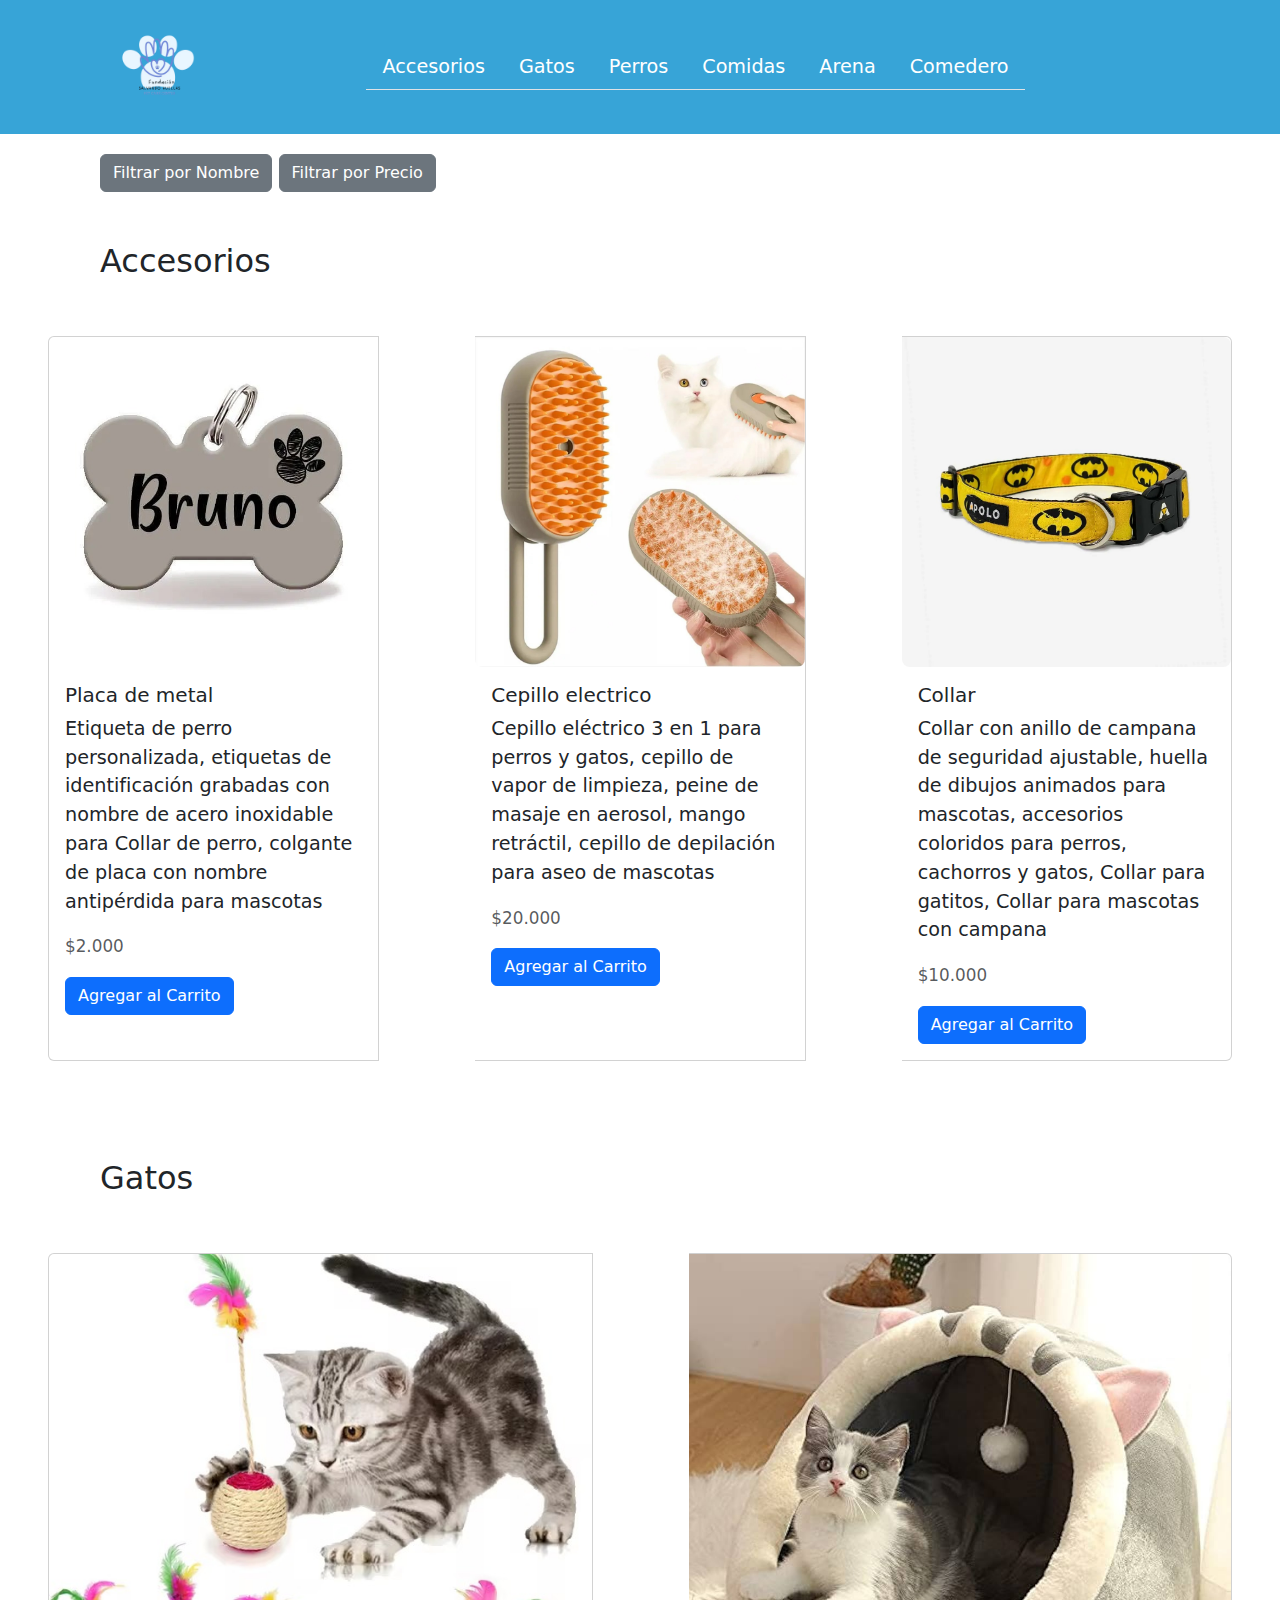
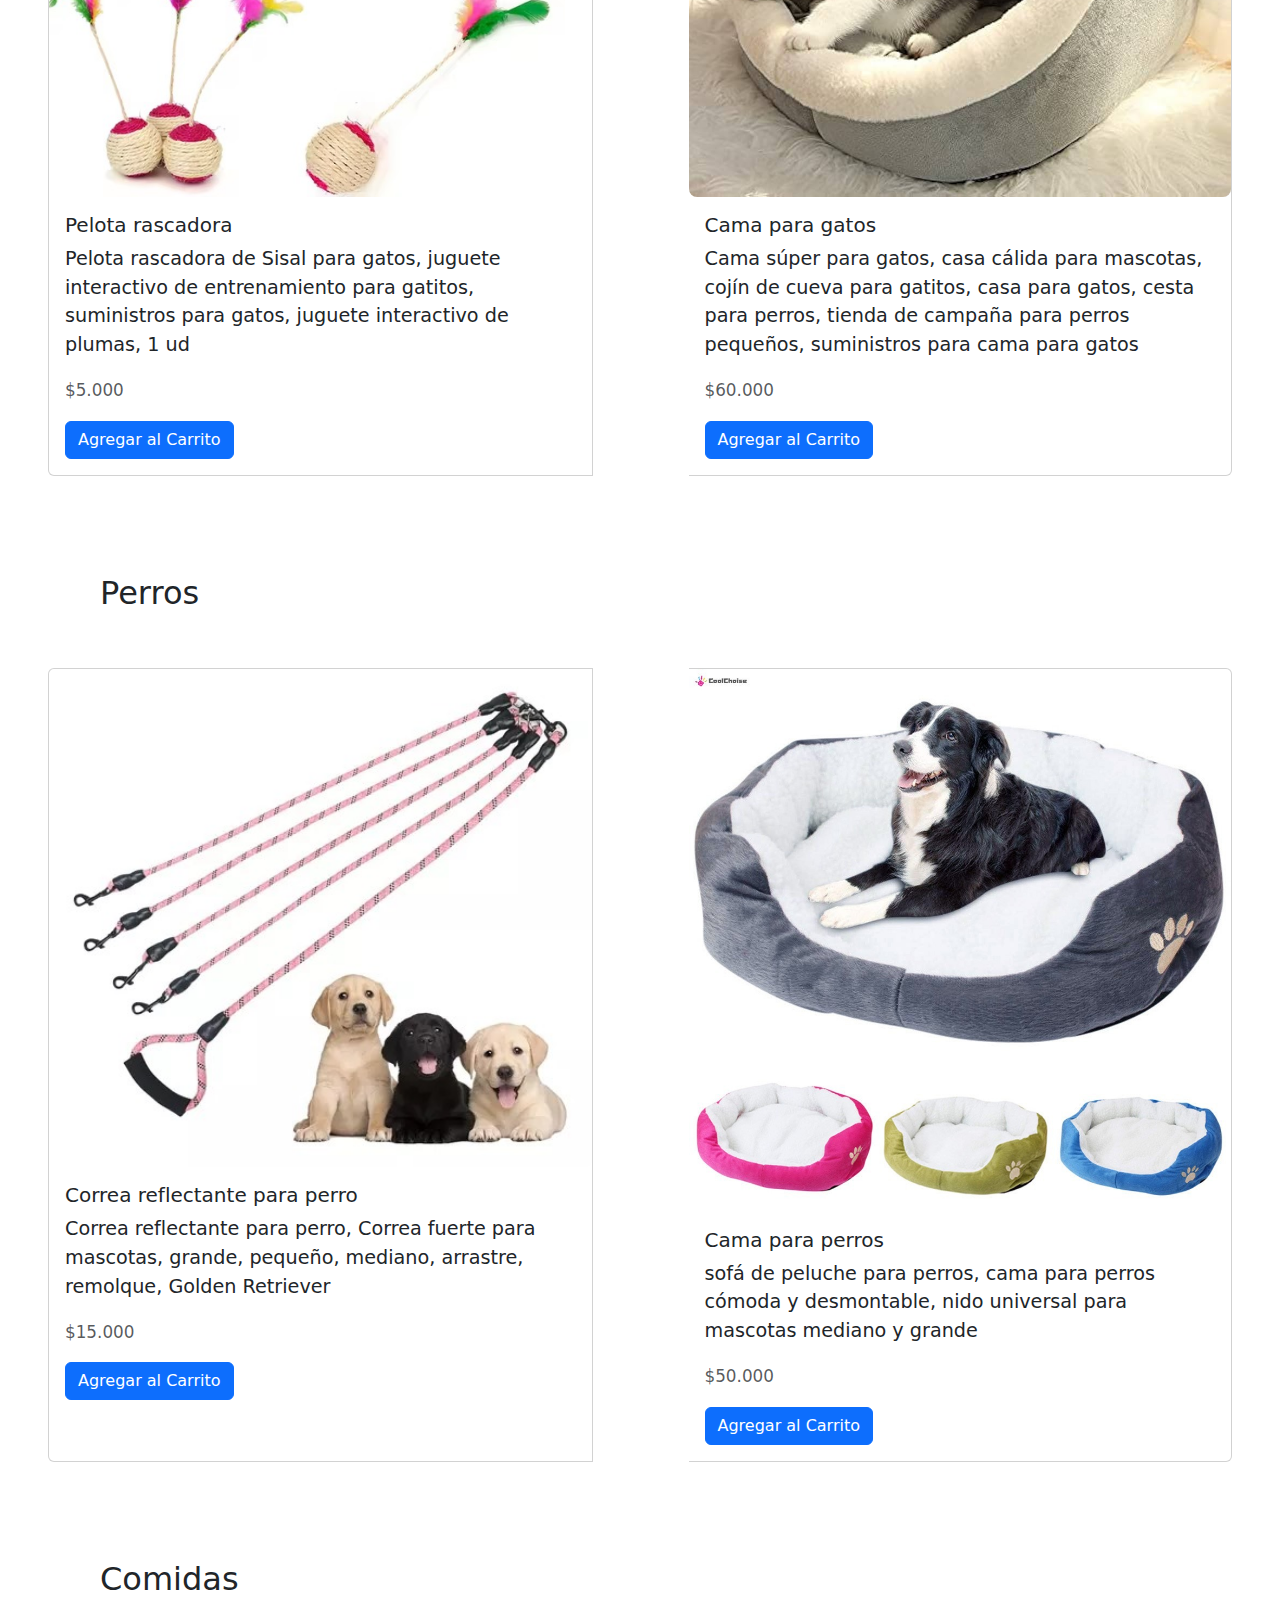
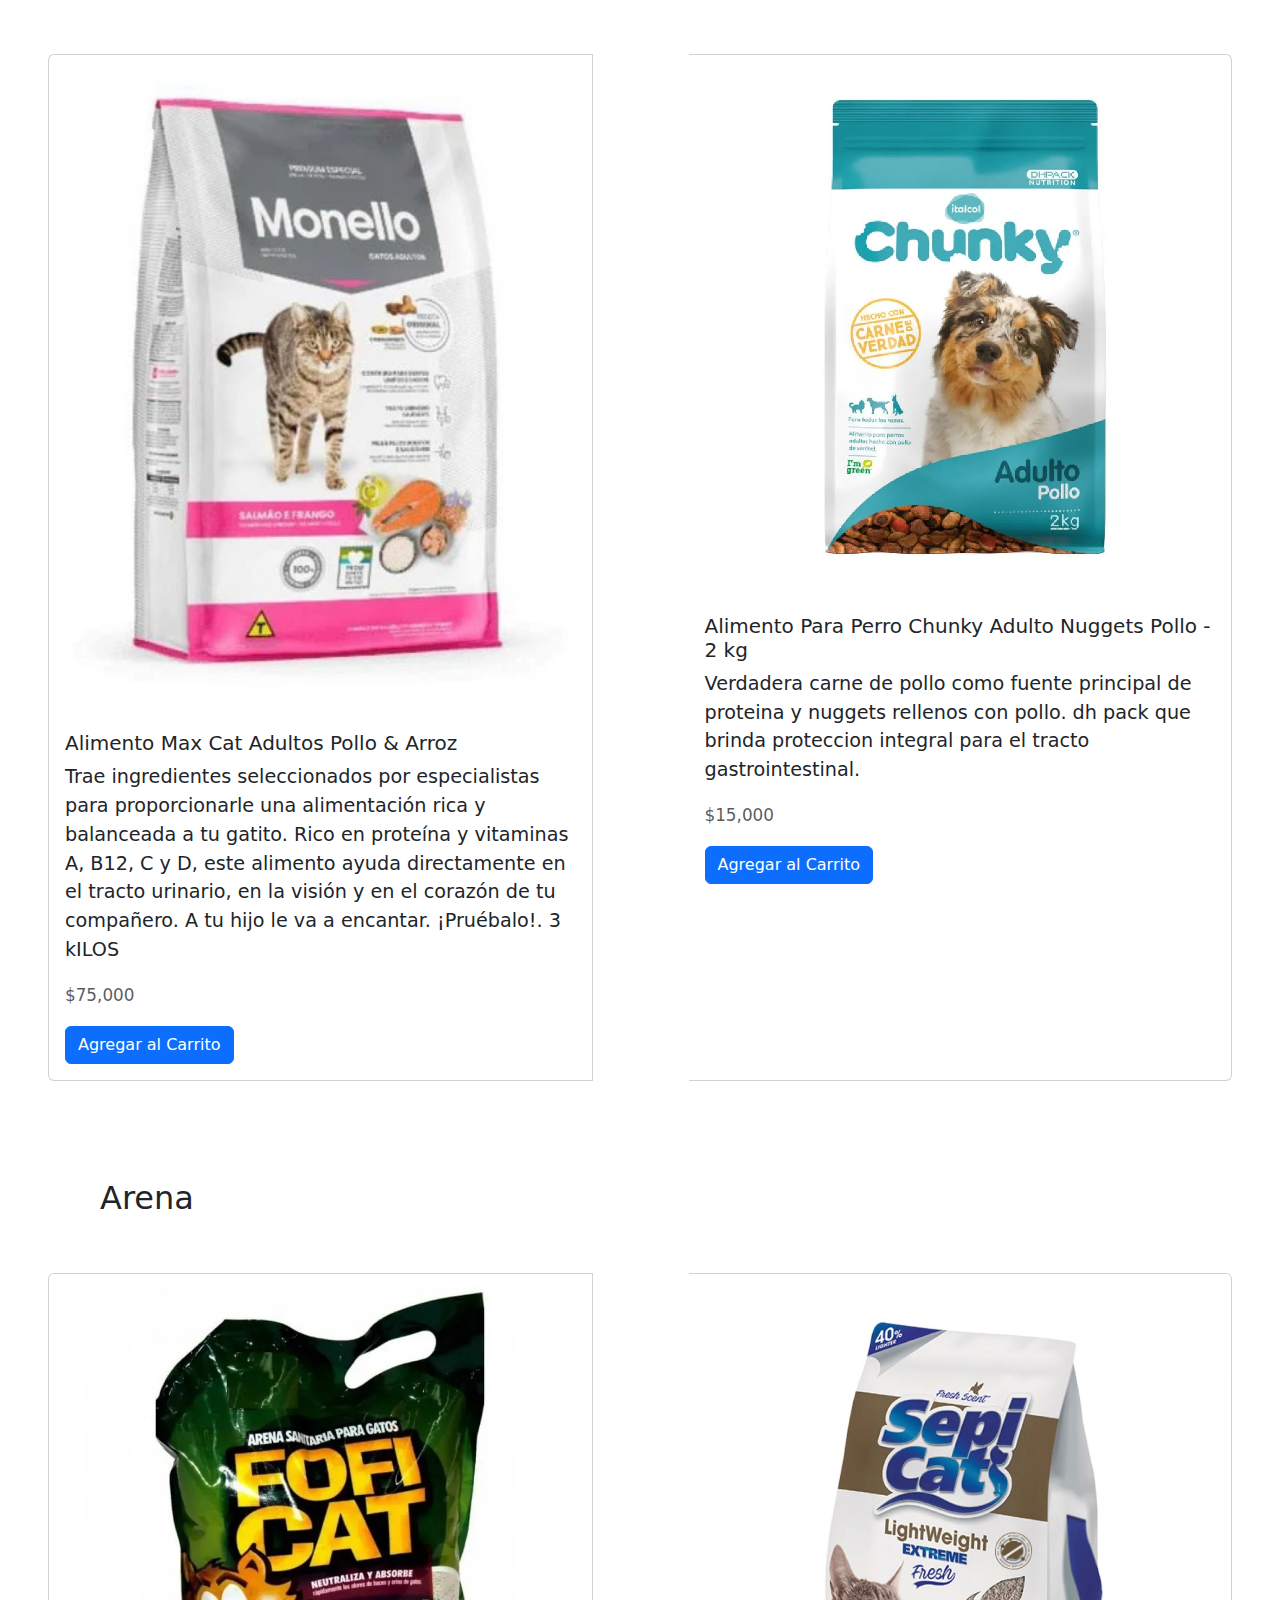
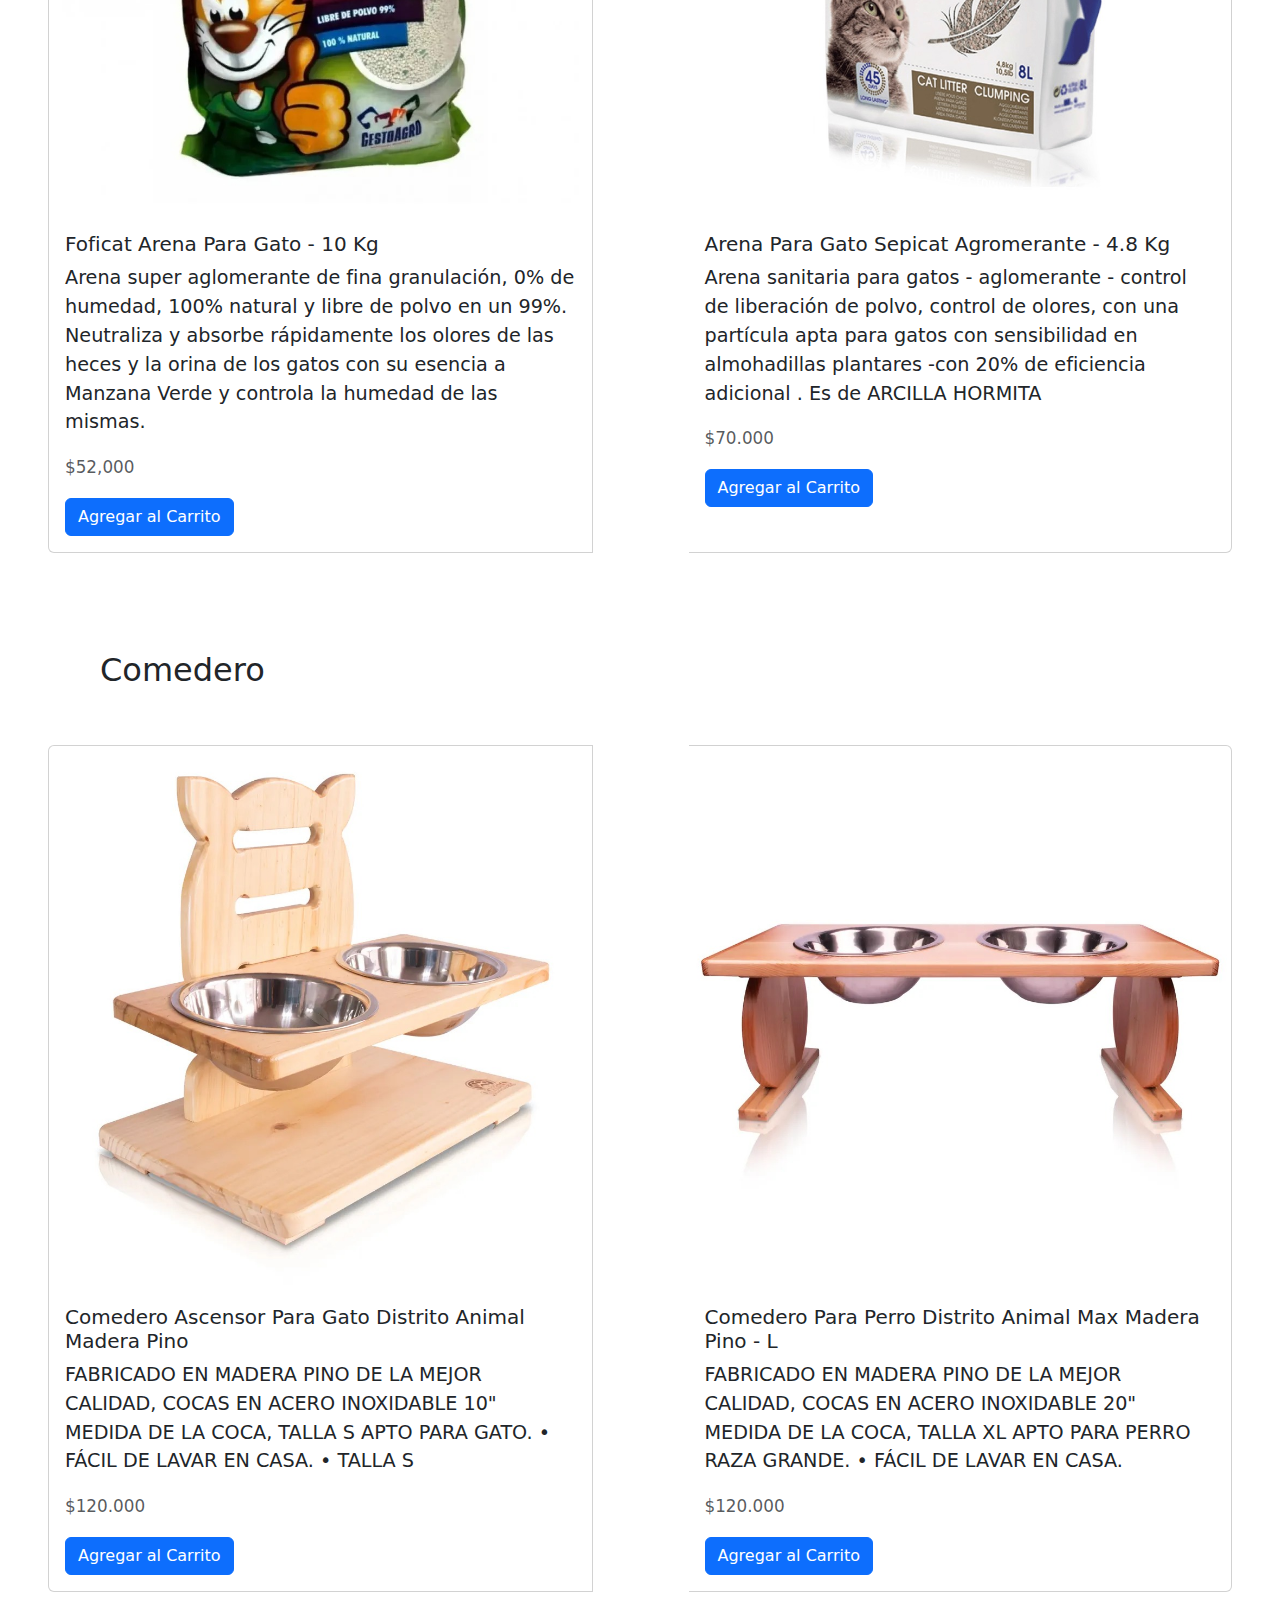
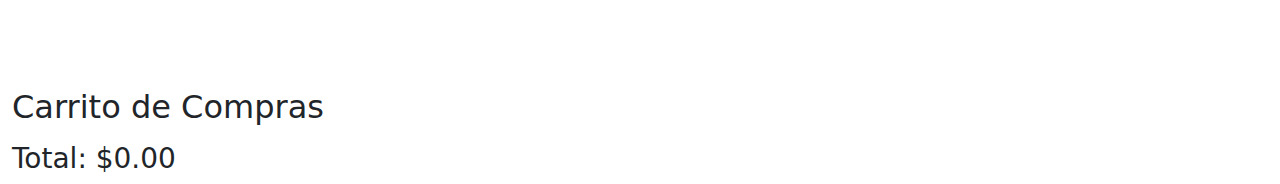
==== compras.html @ a92d7606 "añadiendo proyecto" ====
<!DOCTYPE html>
<html lang="es">
  <head>
    <meta charset="UTF-8" />
    <meta name="viewport" content="width=device-width, initial-scale=1.0" />

    <!-- Bootstrap CSS -->
    <link
      href="https://cdn.jsdelivr.net/npm/bootstrap@5.3.3/dist/css/bootstrap.min.css"
      rel="stylesheet"
      integrity="sha384-QWTKZyjpPEjISv5WaRU9OFeRpok6YctnYmDr5pNlyT2bRjXh0JMhjY6hW+ALEwIH"
      crossorigin="anonymous"
    />
    <script
      src="https://cdn.jsdelivr.net/npm/bootstrap@5.3.3/dist/js/bootstrap.bundle.min.js"
      integrity="sha384-YvpcrYf0tY3lHB60NNkmXc5s9fDVZLESaAA55NDzOxhy9GkcIdslK1eN7N6jIeHz"
      crossorigin="anonymous"
    ></script>
    <!-- <script src="https://cdn.jsdelivr.net/npm/@popperjs/core@2.11.8/dist/umd/popper.min.js" 
     integrity="sha384-I7E8VVD/ismYTF4hNIPjVp/Zjvgyol6VFvRkX/vR+Vc4jQkC+hVqc2pM8ODewa9r" crossorigin="anonymous"></script> -->
    <!-- <script src="https://cdn.jsdelivr.net/npm/bootstrap@5.3.3/dist/js/bootstrap.min.js" 
     integrity="sha384-0pUGZvbkm6XF6gxjEnlmuGrJXVbNuzT9qBBavbLwCsOGabYfZo0T0to5eqruptLy" crossorigin="anonymous"></script> -->

    <link rel="stylesheet" href="css/style.css" />
    <!-- Place your kit's code here -->
    <!--  -<script src="https://kit.fontawesome.com/0f48d8c00d.js"></script>-->
    <link rel="shortcut icon" href="img/Logo.png" type="image/x-icon" />

    <title>1000 jovenes programadores</title>
  </head>

  <body>
    <nav
      class="navbar navbar-expand-lg navbar-dark bg-primary fondo-nav sticky-top"
      id="menu-navegacion2"
    >
      <div class="container-fluid my-1">
        <a href="index.html" class="navbar-brand" style="margin-left: 95px">
          <img src="img/Logo.png" alt="" class="img-fluid" id="logo" />
        </a>
        <button
          class="navbar-toggler"
          type="button"
          data-bs-toggle="collapse"
          data-bs-target="#navbarSupportedContent2"
          aria-controls="navbarSupportedContent2"
          aria-expanded="false"
          aria-label="Toggle navigation"
        >
          <span class="navbar-toggler-icon"></span>
        </button>

        <div
          class="collapse navbar-collapse justify-content-center"
          id="navbarSupportedContent2"
          style="margin-right: 100px"
        >
          <ul class="nav nav-tabs">
            <li class="nav-item">
              <a href="#test" class="nav-link text-white">Accesorios</a>
            </li>
            <li class="nav-item">
              <a href="#gatos" class="nav-link text-white">Gatos</a>
            </li>
            <li class="nav-item">
              <a href="#perros" class="nav-link text-white">Perros</a>
            </li>
            <li class="nav-item">
              <a href="#comida" class="nav-link text-white">Comidas</a>
            </li>
            <li class="nav-item">
              <a href="#arena" class="nav-link text-white">Arena</a>
            </li>
            <li class="nav-item">
              <a href="#comedero" class="nav-link text-white">Comedero</a>
            </li>
          </ul>
        </div>
      </div>
    </nav>

    <div style="margin-left: 100px; margin-top: 20px">
      <button id="filtrarNombre" class="btn btn-secondary">
        Filtrar por Nombre
      </button>
      <button id="filtrarPrecio" class="btn btn-secondary">
        Filtrar por Precio
      </button>
    </div>

    <section id="test" class="tex-center">
      <h2 style="margin-left: 100px; margin-top: 50px">Accesorios</h2>
      <div class="card-group">
        <div
          class="card m-5 justify-content-center align-items-center"
          data-name="Placa de metal"
          data-price="2000"
        >
          <img
            src="/img/placa.jpeg"
            class="card-img-top img-fluid"
            alt="producto 1"
          />
          <div class="card-body">
            <h5 class="card-title" id="">Placa de metal</h5>
            <p class="card-text">
              Etiqueta de perro personalizada, etiquetas de identificación
              grabadas con nombre de acero inoxidable para Collar de perro,
              colgante de placa con nombre antipérdida para mascotas
            </p>
            <p class="card-text" id="precio">
              <small class="text-body-secondary">$2.000</small>
            </p>
            <button
              class="btn btn-primary"
              onclick="agregarAlCarrito('Placa de metal', 2000)"
            >
              Agregar al Carrito
            </button>
          </div>
        </div>
        <div
          class="card m-5 justify-content-center align-items-center"
          data-name="Cepillo electrico"
          data-price="$20.000"
        >
          <img
            src="/img/cepillo.jpg"
            class="card-img-top img-fluid"
            alt="producto 2"
          />
          <div class="card-body">
            <h5 class="card-title" id="">Cepillo electrico</h5>
            <p class="card-text">
              Cepillo eléctrico 3 en 1 para perros y gatos, cepillo de vapor de
              limpieza, peine de masaje en aerosol, mango retráctil, cepillo de
              depilación para aseo de mascotas
            </p>
            <p class="card-text">
              <small class="text-body-secondary">$20.000</small>
            </p>
            <button
              class="btn btn-primary"
              onclick="agregarAlCarrito('Cepillo electrico', 20000)"
            >
              Agregar al Carrito
            </button>
          </div>
        </div>
        <div
          class="card m-5 justify-content-center align-items-center"
          data-name="Collar"
          data-price="$10.000"
        >
          <img
            src="/img/collar.jpeg"
            class="card-img-top img-fluid"
            alt="producto 3"
          />
          <div class="card-body">
            <h5 class="card-title" id="">Collar</h5>
            <p class="card-text">
              Collar con anillo de campana de seguridad ajustable, huella de
              dibujos animados para mascotas, accesorios coloridos para perros,
              cachorros y gatos, Collar para gatitos, Collar para mascotas con
              campana
            </p>
            <p class="card-text">
              <small class="text-body-secondary">$10.000</small>
            </p>
            <button
              class="btn btn-primary"
              onclick="agregarAlCarrito('Collar', 10000)"
            >
              Agregar al Carrito
            </button>
          </div>
        </div>
      </div>
    </section>

    <!-- Gatos  -->

    <section id="gatos" class="tex-center">
      <h2 style="margin-left: 100px; margin-top: 50px">Gatos</h2>
      <div class="card-group">
        <div
          class="card m-5 justify-content-center align-items-center"
          data-name="Pelota rascadora"
          data-price="$5.000"
        >
          <img
            src="/img/gato1.jpeg"
            class="card-img-top img-fluid"
            alt="producto 1"
          />
          <div class="card-body">
            <h5 class="card-title" id="">Pelota rascadora</h5>
            <p class="card-text">
              Pelota rascadora de Sisal para gatos, juguete interactivo de
              entrenamiento para gatitos, suministros para gatos, juguete
              interactivo de plumas, 1 ud
            </p>
            <p class="card-text" id="precio">
              <small class="text-body-secondary">$5.000</small>
            </p>
            <button
              class="btn btn-primary"
              onclick="agregarAlCarrito('Pelota rascadora', 5000)"
            >
              Agregar al Carrito
            </button>
          </div>
        </div>
        <div
          class="card m-5 justify-content-center align-items-center"
          data-name="Cama para gatos"
          data-price="$60.000"
        >
          <img
            src="/img/gatos2.jpeg"
            class="card-img-top img-fluid"
            alt="producto 2"
          />
          <div class="card-body">
            <h5 class="card-title" id="">Cama para gatos</h5>
            <p class="card-text">
              Cama súper para gatos, casa cálida para mascotas, cojín de cueva
              para gatitos, casa para gatos, cesta para perros, tienda de
              campaña para perros pequeños, suministros para cama para gatos
            </p>
            <p class="card-text">
              <small class="text-body-secondary">$60.000</small>
            </p>
            <button
              class="btn btn-primary"
              onclick="agregarAlCarrito('Cama para gatos', 60000)"
            >
              Agregar al Carrito
            </button>
          </div>
        </div>
      </div>
    </section>

    <!-- Perros -->

    <section id="perros" class="tex-center">
      <h2 style="margin-left: 100px; margin-top: 50px">Perros</h2>
      <div class="card-group">
        <div
          class="card m-5 justify-content-center align-items-center"
          data-name="Correa reflectante para perros"
          data-price="$15.000"
        >
          <img
            src="/img/perro1.jpeg"
            class="card-img-top img-fluid"
            alt="producto 1"
          />
          <div class="card-body">
            <h5 class="card-title" id="">Correa reflectante para perro</h5>
            <p class="card-text">
              Correa reflectante para perro, Correa fuerte para mascotas,
              grande, pequeño, mediano, arrastre, remolque, Golden Retriever
            </p>
            <p class="card-text" id="precio">
              <small class="text-body-secondary">$15.000</small>
            </p>
            <button
              class="btn btn-primary"
              onclick="agregarAlCarrito('Correa reflectante para perro', 15000)"
            >
              Agregar al Carrito
            </button>
          </div>
        </div>
        <div
          class="card m-5 justify-content-center align-items-center"
          data-name="Cama para perros"
          data-price="$50.000"
        >
          <img
            src="/img/perro2.jpeg"
            class="card-img-top img-fluid"
            alt="producto 2"
          />
          <div class="card-body">
            <h5 class="card-title" id="">Cama para perros</h5>
            <p class="card-text">
              sofá de peluche para perros, cama para perros cómoda y
              desmontable, nido universal para mascotas mediano y grande
            </p>
            <p class="card-text">
              <small class="text-body-secondary">$50.000</small>
            </p>
            <button
              class="btn btn-primary"
              onclick="agregarAlCarrito('Cama para perros', 50000)"
            >
              Agregar al Carrito
            </button>
          </div>
        </div>
      </div>
    </section>

    <!-- Comidas  -->

    <section id="comida" class="tex-center">
      <h2 style="margin-left: 100px; margin-top: 50px">Comidas</h2>
      <div class="card-group">
        <div
          class="card m-5 justify-content-center align-items-center"
          data-name="Cat adultos"
          data-price="$75.000"
        >
          <img
            src="/img/comida1.jpeg"
            class="card-img-top img-fluid"
            alt="producto 1"
          />
          <div class="card-body">
            <h5 class="card-title" id="">
              Alimento Max Cat Adultos Pollo & Arroz
            </h5>
            <p class="card-text">
              Trae ingredientes seleccionados por especialistas para
              proporcionarle una alimentación rica y balanceada a tu gatito.
              Rico en proteína y vitaminas A, B12, C y D, este alimento ayuda
              directamente en el tracto urinario, en la visión y en el corazón
              de tu compañero. A tu hijo le va a encantar. ¡Pruébalo!. 3 kILOS
            </p>
            <p class="card-text" id="precio">
              <small class="text-body-secondary">$75,000</small>
            </p>
            <button
              class="btn btn-primary"
              onclick="agregarAlCarrito('  Alimento Max Cat Adultos Pollo & Arroz', 75000)"
            >
              Agregar al Carrito
            </button>
          </div>
        </div>
        <div class="card m-5 justify-content-center align-items-center">
          <img
            src="/img/comida2.jpeg"
            class="card-img-top img-fluid"
            alt="producto 2"
          />
          <div class="card-body">
            <h5 class="card-title" id="">
              Alimento Para Perro Chunky Adulto Nuggets Pollo - 2 kg
            </h5>
            <p class="card-text">
              Verdadera carne de pollo como fuente principal de proteina y
              nuggets rellenos con pollo. dh pack que brinda proteccion integral
              para el tracto gastrointestinal.
            </p>
            <p class="card-text">
              <small class="text-body-secondary">$15,000</small>
            </p>
            <button
              class="btn btn-primary"
              onclick="agregarAlCarrito('  Alimento Para Perro Chunky Adulto Nuggets Pollo - 2 kg', 15000)"
            >
              Agregar al Carrito
            </button>
          </div>
        </div>
      </div>
    </section>

    <!-- Arenas  -->

    <section id="arena" class="tex-center">
      <h2 style="margin-left: 100px; margin-top: 50px">Arena</h2>
      <div class="card-group">
        <div class="card m-5 justify-content-center align-items-center">
          <img
            src="/img/arena1.jpeg"
            class="card-img-top img-fluid"
            alt="producto 1"
          />
          <div class="card-body">
            <h5 class="card-title" id="">Foficat Arena Para Gato - 10 Kg</h5>
            <p class="card-text">
              Arena super aglomerante de fina granulación, 0% de humedad, 100%
              natural y libre de polvo en un 99%. Neutraliza y absorbe
              rápidamente los olores de las heces y la orina de los gatos con su
              esencia a Manzana Verde y controla la humedad de las mismas.
            </p>
            <p class="card-text" id="precio">
              <small class="text-body-secondary">$52,000</small>
            </p>
            <button
              class="btn btn-primary"
              onclick="agregarAlCarrito('Foficat Arena Para Gato - 10 Kg', 52000)"
            >
              Agregar al Carrito
            </button>
          </div>
        </div>
        <div class="card m-5 justify-content-center align-items-center">
          <img
            src="/img/arena2.jpeg"
            class="card-img-top img-fluid"
            alt="producto 2"
          />
          <div class="card-body">
            <h5 class="card-title" id="">
              Arena Para Gato Sepicat Agromerante - 4.8 Kg
            </h5>
            <p class="card-text">
              Arena sanitaria para gatos - aglomerante - control de liberación
              de polvo, control de olores, con una partícula apta para gatos con
              sensibilidad en almohadillas plantares -con 20% de eficiencia
              adicional . Es de ARCILLA HORMITA
            </p>
            <p class="card-text">
              <small class="text-body-secondary">$70.000</small>
            </p>
            <button
              class="btn btn-primary"
              onclick="agregarAlCarrito(' Arena Para Gato Sepicat Agromerante - 4.8 Kg', 70000)"
            >
              Agregar al Carrito
            </button>
          </div>
        </div>
      </div>
    </section>

    <!-- Comedero  -->

    <section id="comedero" class="tex-center">
      <h2 style="margin-left: 100px; margin-top: 50px">Comedero</h2>
      <div class="card-group">
        <div class="card m-5 justify-content-center align-items-center">
          <img
            src="/img/comedero1.jpeg"
            class="card-img-top img-fluid"
            alt="producto 1"
          />
          <div class="card-body">
            <h5 class="card-title" id="">
              Comedero Ascensor Para Gato Distrito Animal Madera Pino
            </h5>
            <p class="card-text">
              FABRICADO EN MADERA PINO DE LA MEJOR CALIDAD, COCAS EN ACERO
              INOXIDABLE 10" MEDIDA DE LA COCA, TALLA S APTO PARA GATO. • FÁCIL
              DE LAVAR EN CASA. • TALLA S
            </p>
            <p class="card-text" id="precio">
              <small class="text-body-secondary">$120.000</small>
            </p>
            <button
              class="btn btn-primary"
              onclick="agregarAlCarrito('Comedero Ascensor Para Gato Distrito Animal Madera Pino', 120000)"
            >
              Agregar al Carrito
            </button>
          </div>
        </div>
        <div class="card m-5 justify-content-center align-items-center">
          <img
            src="/img/comedero2.jpeg"
            class="card-img-top img-fluid"
            alt="producto 2"
          />
          <div class="card-body">
            <h5 class="card-title" id="">
              Comedero Para Perro Distrito Animal Max Madera Pino - L
            </h5>
            <p class="card-text">
              FABRICADO EN MADERA PINO DE LA MEJOR CALIDAD, COCAS EN ACERO
              INOXIDABLE 20" MEDIDA DE LA COCA, TALLA XL APTO PARA PERRO RAZA
              GRANDE. • FÁCIL DE LAVAR EN CASA.
            </p>
            <p class="card-text">
              <small class="text-body-secondary">$120.000</small>
            </p>
            <button
              class="btn btn-primary"
              onclick="agregarAlCarrito('Comedero Para Perro Distrito Animal Max Madera Pino - L', 120000)"
            >
              Agregar al Carrito
            </button>
          </div>
        </div>
      </div>
    </section>

    <section class="container-fluid">
      <h2 class="mt-5" id="carrito-items">Carrito de Compras</h2>
      <div id="carrito-items" class="cart-items">
        <p></p>
      </div>
      <h3>Total: $<span id="total">0.00</span></h3>
    </section>

    <script src="script.js"></script>
  </body>
</html>
---- css/style.css ----
/*Estilos personalizados*/
body {
  font-size: 1.2rem;
}

.navbar-nav {
  margin-left: 0; /* Eliminar margen izquierdo */
}

.fondo-nav {
  background: #37a4d7 !important;
}

#inicio {
  background: url("../img/banner.jpg");
  background-repeat: no-repeat;
  background-size: cover;
}

#logo {
  width: 100px;
  height: 100px;
}

#nombrefundacion {
  font-family: "Montserrat", sans-serif;
  font-optical-sizing: auto;
  font-style: normal;
  text-align: justify;
  line-height: 1.6;
}

#contenidofundacion {
  font-family: "Montserrat", sans-serif;
  font-optical-sizing: auto;
  font-style: normal;
}

.jumbotron {
  width: 100%;
  height: 700px;
  background: rgba(0, 0, 0, 0.7);
  color: #dee0e6;
  padding-top: 400px;
}

#llamado-accion {
  background-color: #58a9d8;
}

#footer {
  background: #4eb2e1;
}

/*carshoping*/

.nav-item svg {
  width: 80px;
  height: 30px;
  color: white;
  padding-bottom: 1px;
  padding-left: 15px;
  padding-right: 15px;
}

.card img {
  border-radius: 8px;
  width: 100%;
  height: auto;
  display: block;
}

/* Ajustes para la barra de navegación */
.navbar-nav .nav-item {
  padding-left: 15px;
  padding-right: 15px;
}

#contacto {
  font-family: "Montserrat", sans-serif;
  font-optical-sizing: auto;
  font-style: normal;
  text-align: justify;
  line-height: 1.6;
}

#nosotros {
  font-family: "Montserrat", sans-serif;
  font-optical-sizing: auto;
  font-style: normal;
  text-align: justify;
  line-height: 1.6;
  font-size: 16px;
}

#nosotrostitle {
  font-family: "Montserrat", sans-serif;
  font-optical-sizing: auto;
  font-style: normal;
  text-align: justify;
  line-height: 1.6;
}

body {
  font-family: system-ui;
}
header {
  background-color: #e4e4e8;
  padding-top: 18px;
  padding-bottom: 18px;
  box-shadow: 0 7px 8px -3px grey;
  position: fixed;
  width: 100%;
  margin-top: -10px;
  z-index: 99;
}
.container {
  max-width: 1200px;
  text-align: center;
  margin: auto;
}
.header-section {
  display: flex;
  justify-content: space-between;
  margin: auto;
  align-items: center;
  position: relative;
}
.header-section div {
  position: relative;
}
.header-section p {
  position: absolute;
  top: -24px;
  right: -8px;
  background-color: #fff;
  padding: 1px 6px;
  border-radius: 50%;
  color: red;
  font-weight: 700;
  font-family: system-ui;
  line-height: 18px;
}
.logo {
  width: 164px;
  height: 84px;
  cursor: pointer;
}

.cart {
  width: 39px;
  height: 38px;
}
.cart-products {
  position: absolute !important;
  top: 82px;
  right: -18px;
  background-color: #fff;
  padding: 0 18px;
  box-shadow: 0 3px 10px rgb(0 0 0 / 20%);
  display: none;

  min-width: 290px;
}

.cart:hover {
  margin-bottom: 16px;
  transition-duration: 0.5s;
}
/*end header*/
.products {
  padding-top: 170px;
  display: flex;
  flex-wrap: wrap;
  justify-content: space-between;
}

.carts {
  max-width: 250px;
  box-shadow: 0 3px 10px rgb(0 0 0 / 20%);
  padding-bottom: 34px;
  margin-bottom: 40px;
}
.carts img {
  width: 100%;
}
.carts p {
  font-family: system-ui;
  font-weight: 500;
  padding: 0 20px;
  margin-bottom: 24px;
}
.carts div p {
  position: absolute;
  top: 0;
  right: 0px;
  background-color: rgb(0, 235, 129);
  color: #fff;
  padding: 2px 7px 4px 21px;
  clip-path: polygon(25% 0%, 100% 0%, 100% 100%, 25% 100%, 0% 50%);
}
.carts div {
  position: relative;
}
.carts a {
  font-family: system-ui;
  text-decoration: none;
  background: red;
  padding: 9px 23px;
  color: #fff;
  font-size: 17px;
  text-transform: uppercase;
  font-weight: 700;
}

.carts a:hover {
  background: #fff;
  color: red;
  border: solid 2px red;
  transition-duration: 0.3s;
}

/*float cart*/
.cart-products .item img {
  width: 115px;
}

.cart-products .item {
  display: flex;
  align-items: center;
  border-bottom: solid 2px red;
}
.cart-products .item .item-content {
  margin: 0 19px;
  width: 201px;
}
.cart-products .item .item-content h5 {
  margin: 0;
  font-size: 15px;
  font-weight: 400;
  font-family: system-ui;
}
.cart-products .item .item-content h6 {
  margin: 0;
  font-size: 13px;
  font-weight: 400;
  font-family: system-ui;
}
.cart-products .item span {
  background-color: red;
  padding: 0px 5px;
  border-radius: 50%;
  color: #fff;
  font-family: system-ui;
  cursor: pointer;
}
.cart-products h3 {
  margin-bottom: 0;
}
.cart-products .item .item-content h5.cart-price {
  font-weight: 700;
}

p.close-btn {
  top: -4px;
  right: 6px;
  cursor: pointer;
  color: #000;
}
p.author {
  display: flex;
  justify-content: center;
  font-variant: JIS04;
  margin-top: 3%;
  gap: 7px;
}
p.author a {
  text-decoration: none;
  font-weight: 700;
  color: #000;
}
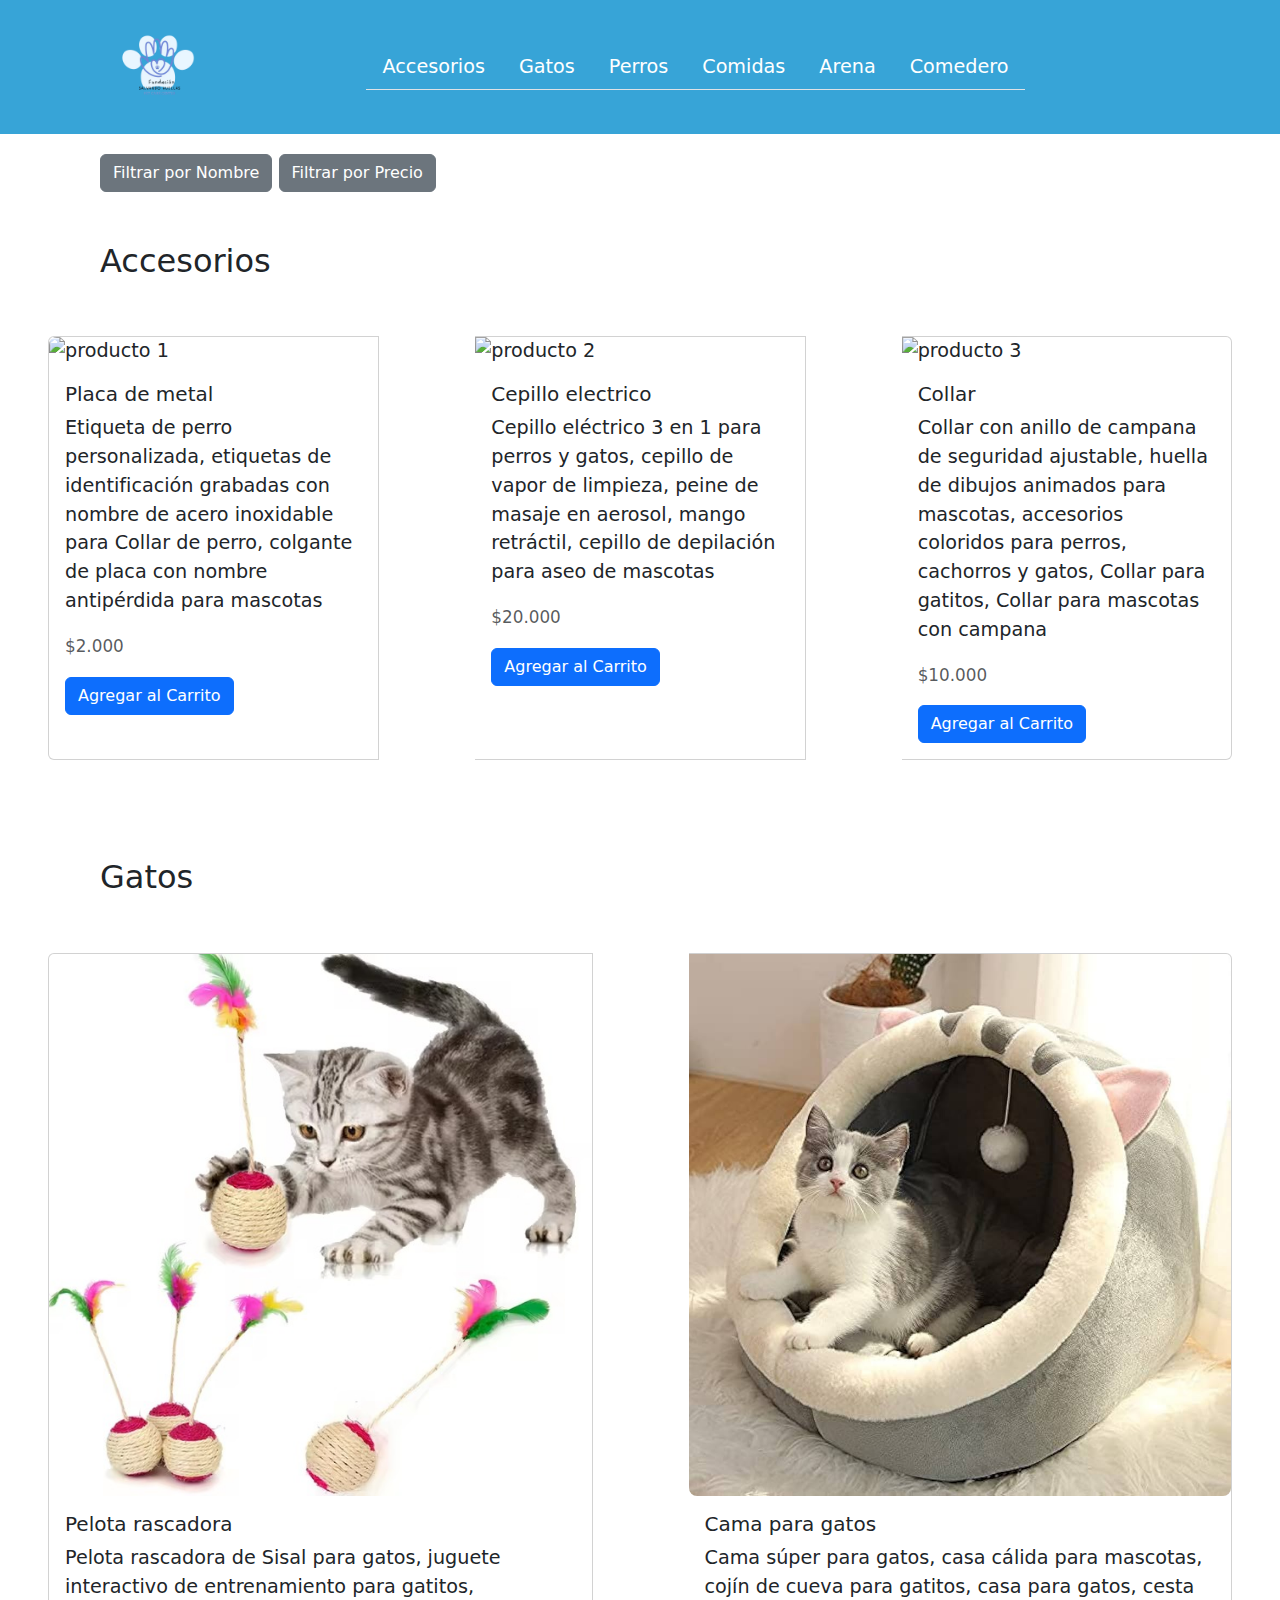
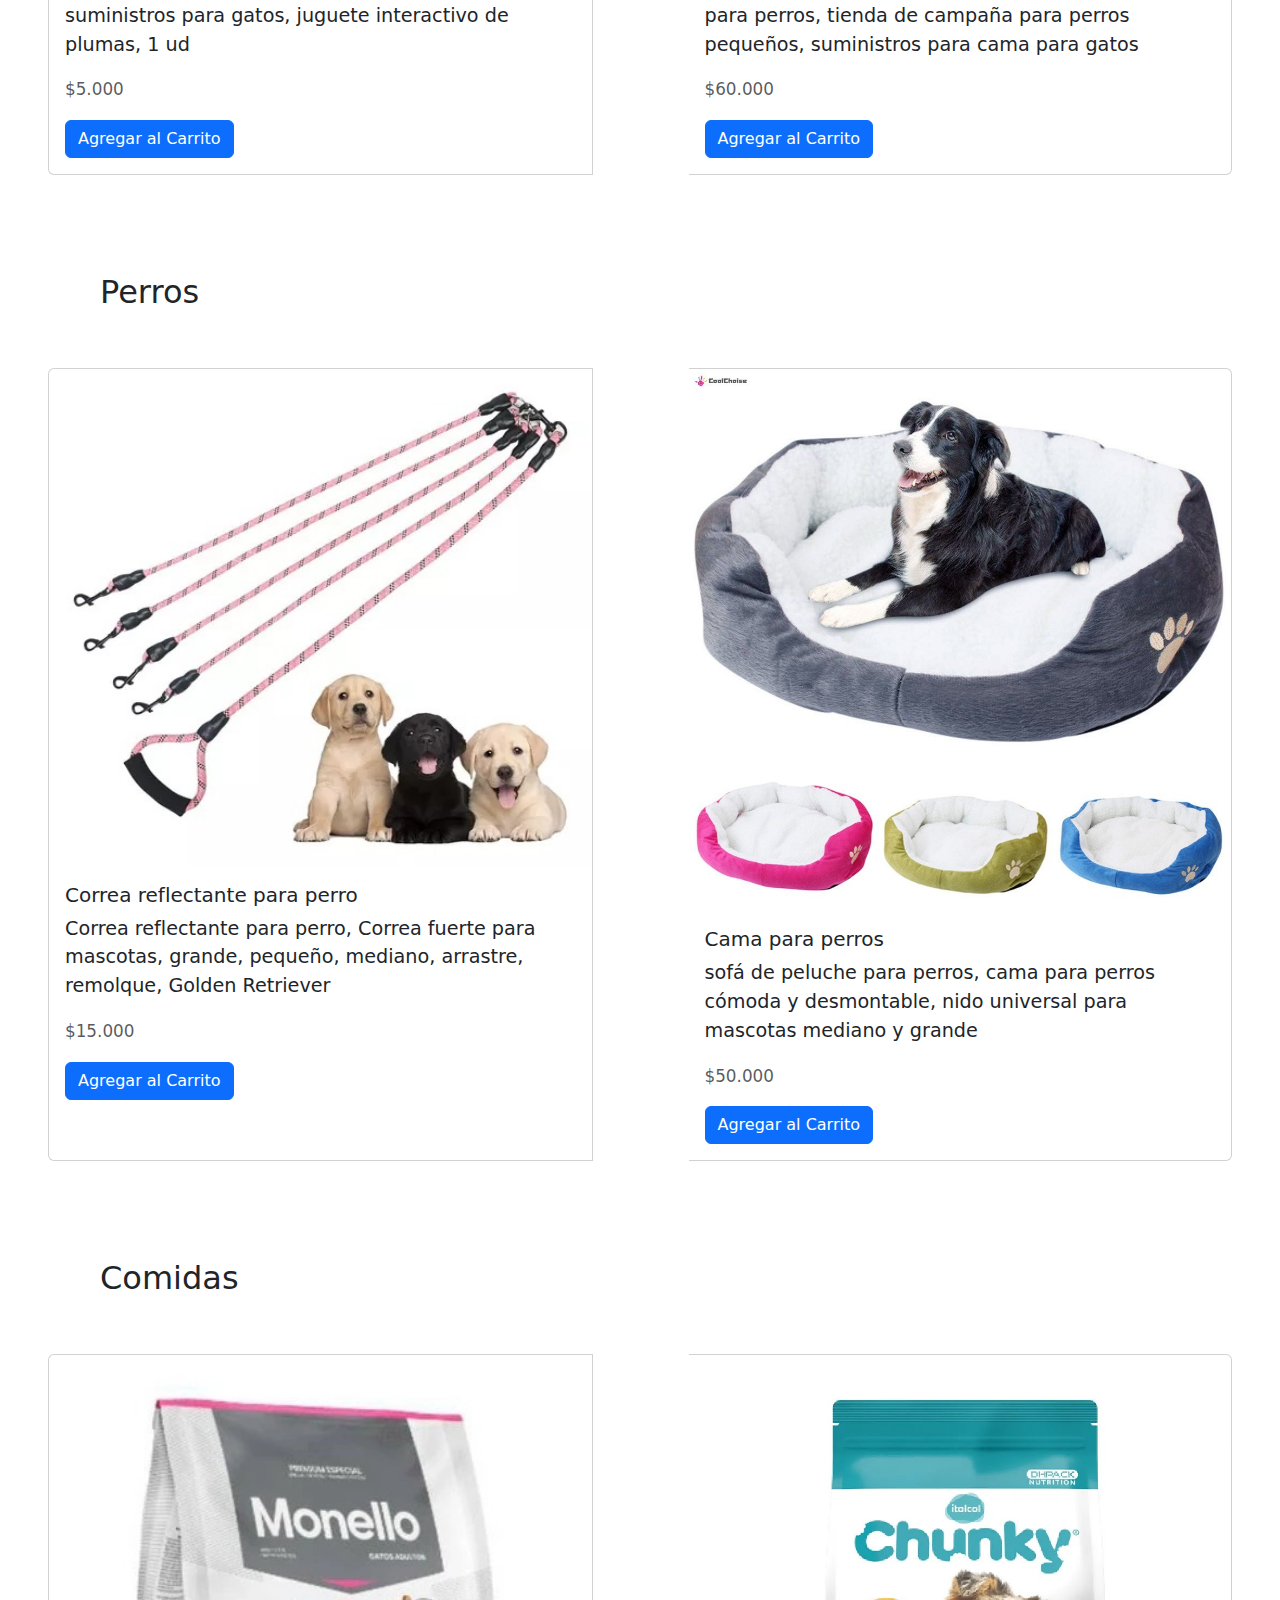
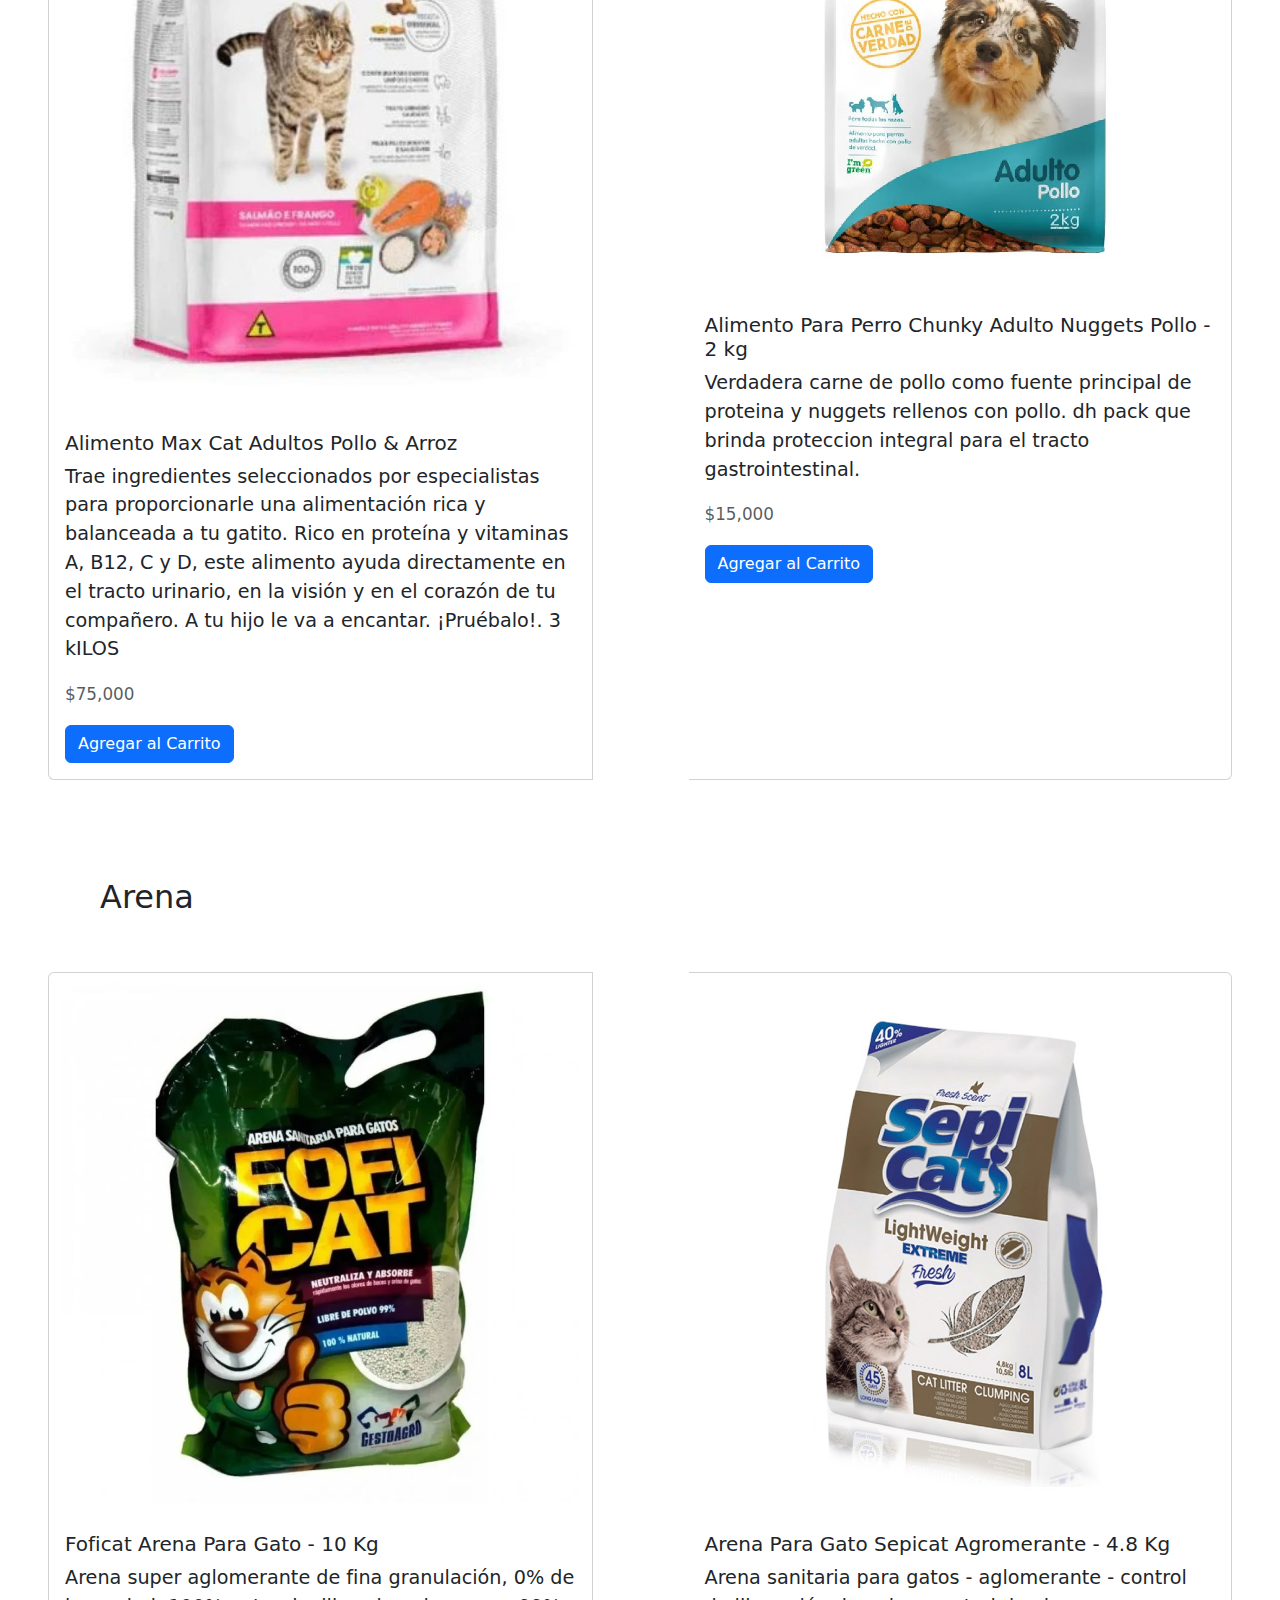
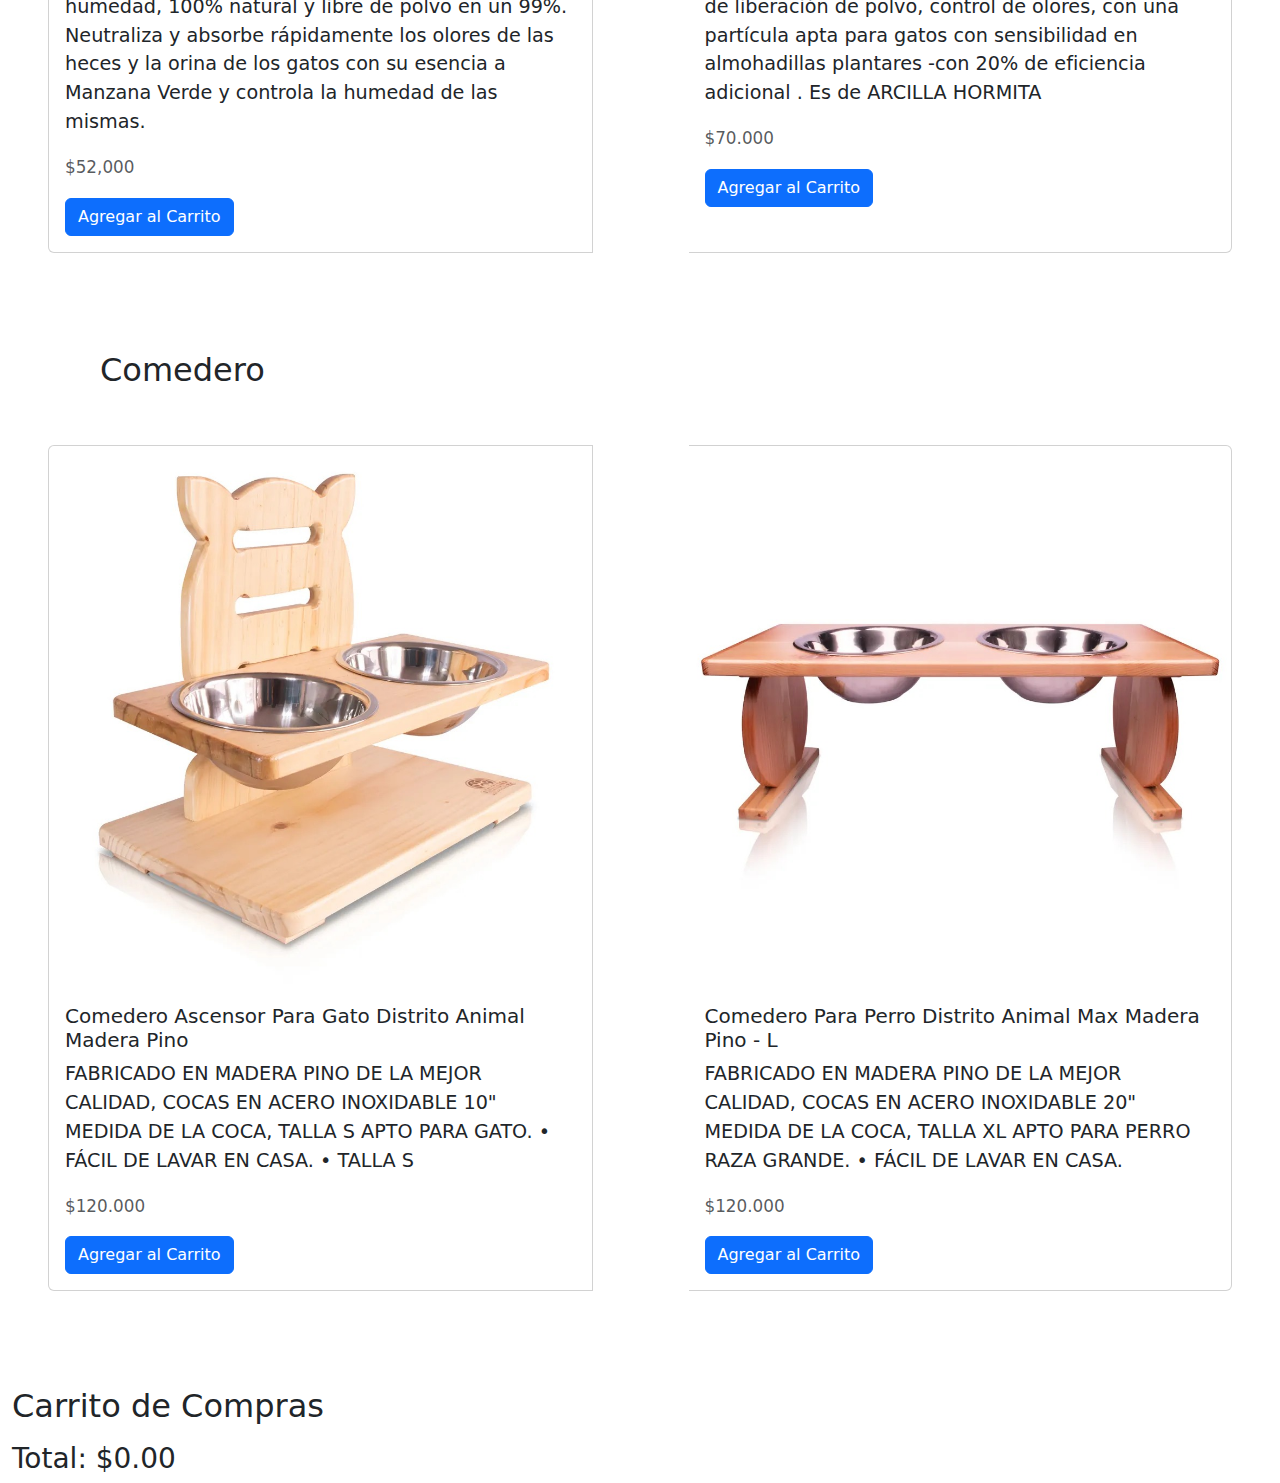
==== commit f67e0b4f: "Update compras.html" ====
--- a/compras.html
+++ b/compras.html
@@ -97,7 +97,7 @@
           data-price="2000"
         >
           <img
-            src="/img/placa.jpeg"
+            src="https://github.com/jenn0906/Ecommerce/blob/main/img/placa.jpeg"
             class="card-img-top img-fluid"
             alt="producto 1"
           />
@@ -125,7 +125,7 @@
           data-price="$20.000"
         >
           <img
-            src="/img/cepillo.jpg"
+            src="https://github.com/jenn0906/Ecommerce/blob/main/img/cepillo.jpg"
             class="card-img-top img-fluid"
             alt="producto 2"
           />
@@ -153,7 +153,7 @@
           data-price="$10.000"
         >
           <img
-            src="/img/collar.jpeg"
+            src="https://github.com/jenn0906/Ecommerce/blob/main/img/collar.jpeg"
             class="card-img-top img-fluid"
             alt="producto 3"
           />
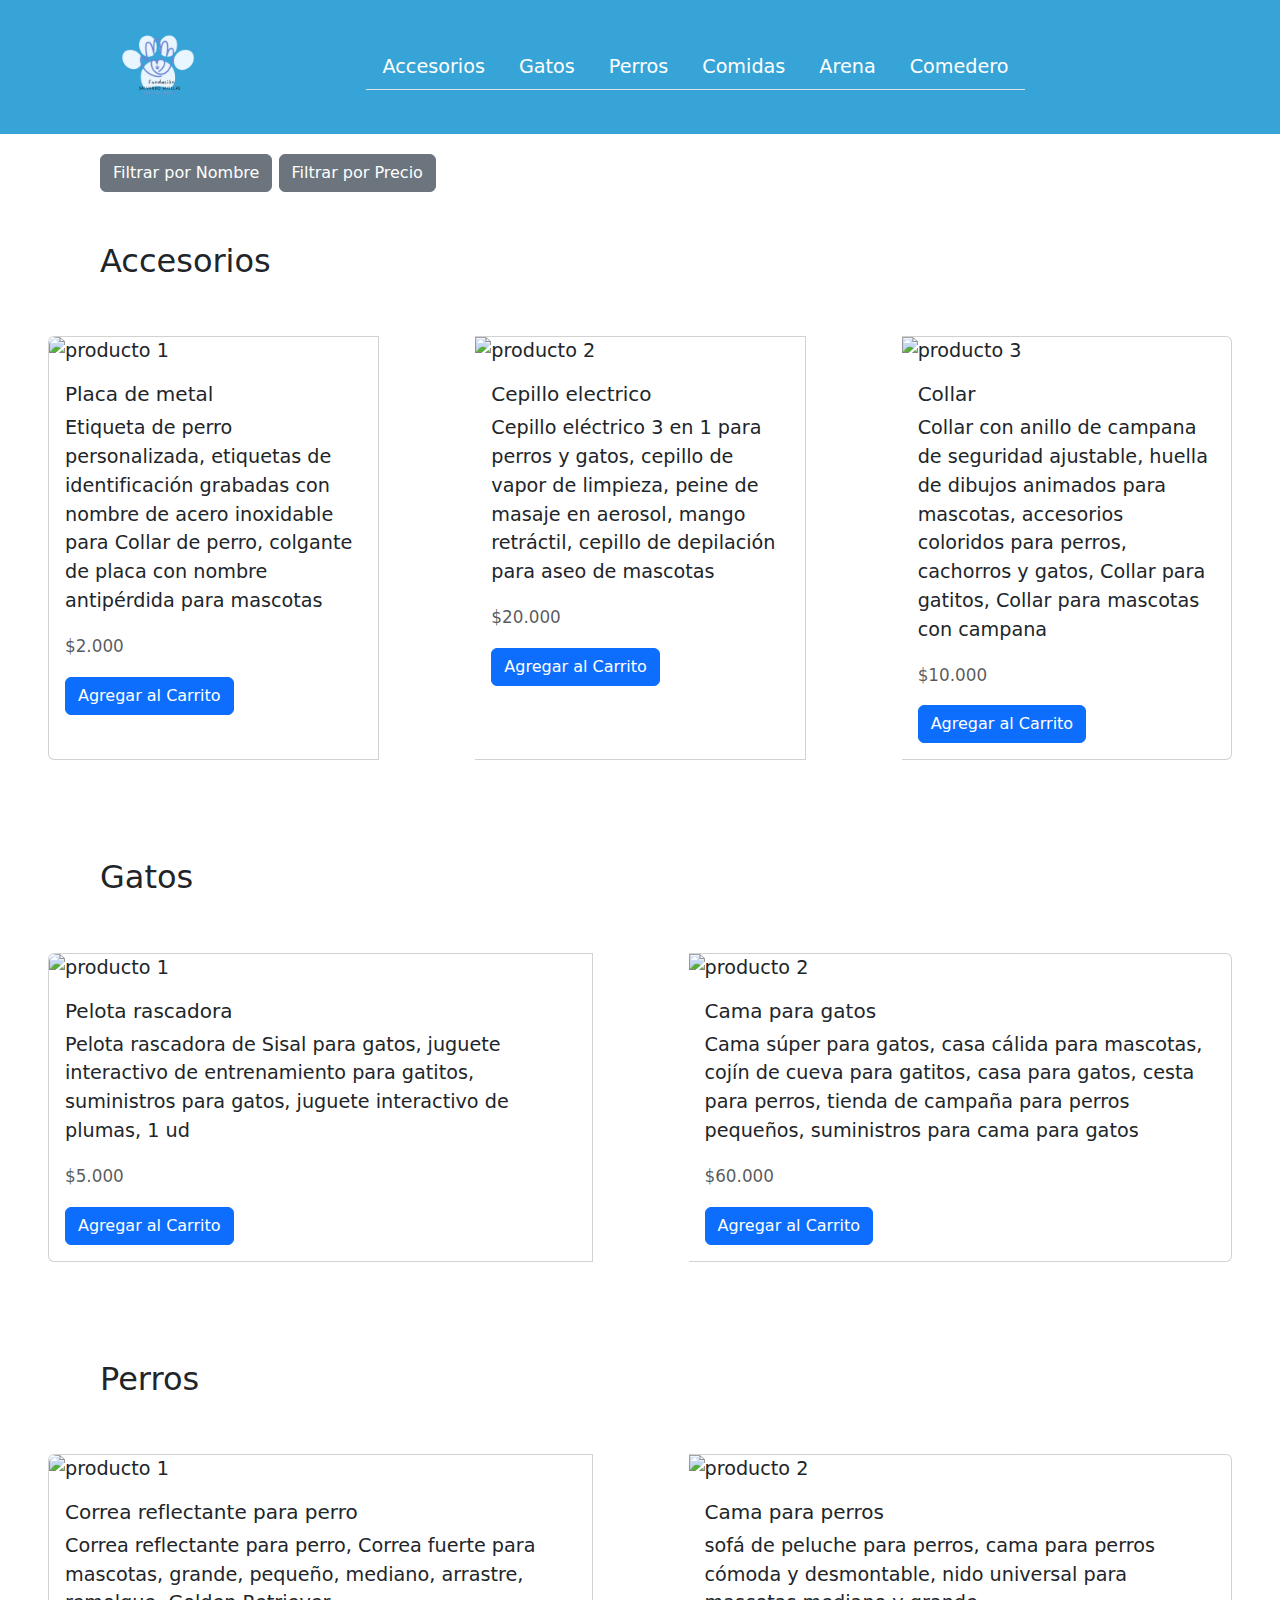
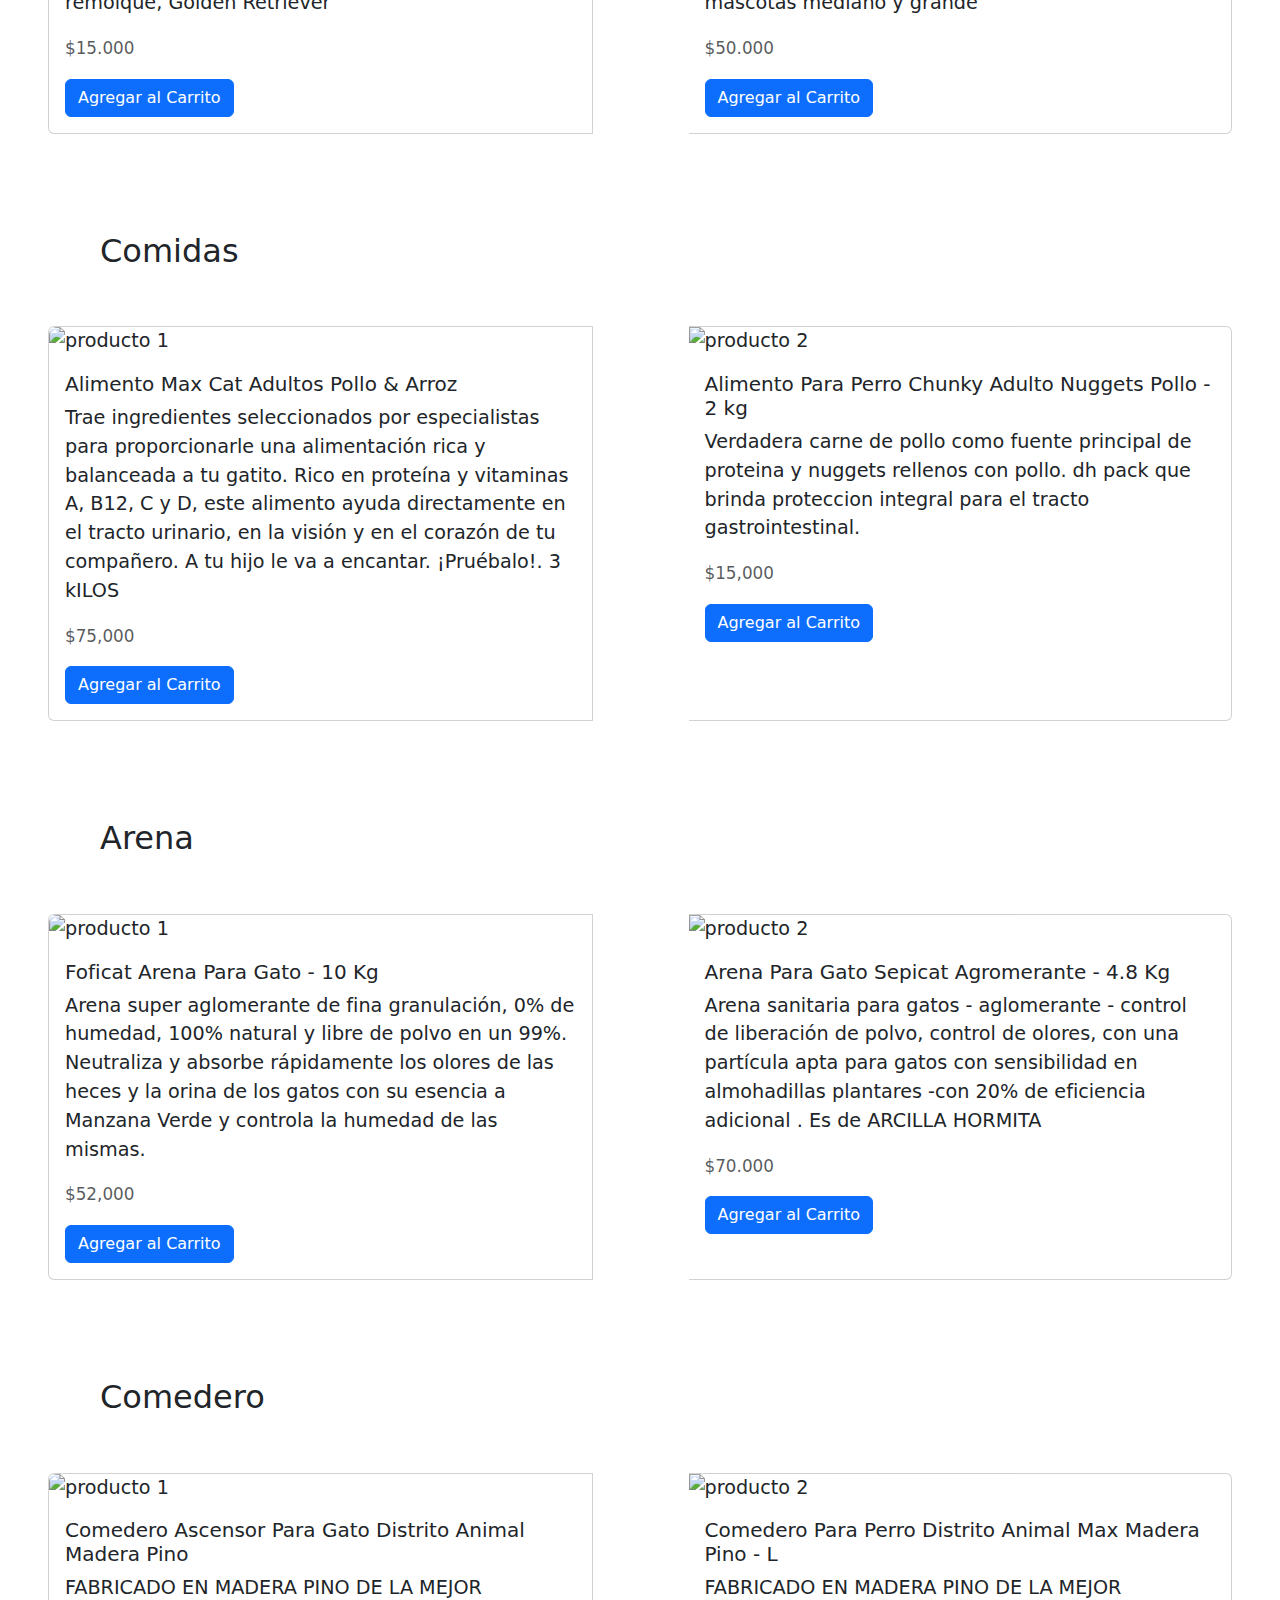
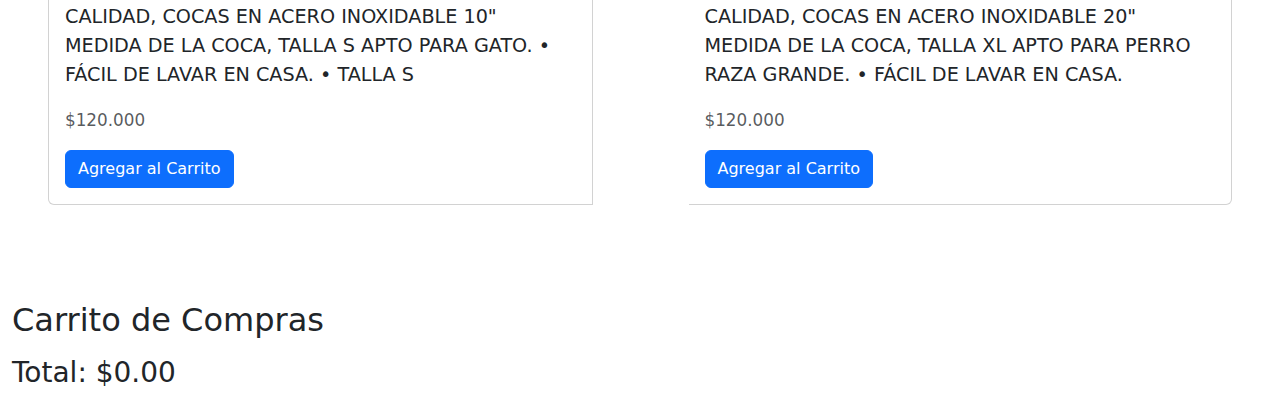
==== commit b176bf23: "Update compras.html" ====
--- a/compras.html
+++ b/compras.html
@@ -97,7 +97,7 @@
           data-price="2000"
         >
           <img
-            src="https://github.com/jenn0906/Ecommerce/blob/main/img/placa.jpeg"
+            src="https://github.com/jenn0906/Ecommerce/blob/main/img/placa.jpeg?raw=true"
             class="card-img-top img-fluid"
             alt="producto 1"
           />
@@ -125,7 +125,7 @@
           data-price="$20.000"
         >
           <img
-            src="https://github.com/jenn0906/Ecommerce/blob/main/img/cepillo.jpg"
+            src="https://github.com/jenn0906/Ecommerce/blob/main/img/cepillo.jpg?raw=true"
             class="card-img-top img-fluid"
             alt="producto 2"
           />
@@ -153,7 +153,7 @@
           data-price="$10.000"
         >
           <img
-            src="https://github.com/jenn0906/Ecommerce/blob/main/img/collar.jpeg"
+            src="https://github.com/jenn0906/Ecommerce/blob/main/img/collar.jpeg?raw=true"
             class="card-img-top img-fluid"
             alt="producto 3"
           />
@@ -190,7 +190,7 @@
           data-price="$5.000"
         >
           <img
-            src="/img/gato1.jpeg"
+            src="https://github.com/jenn0906/Ecommerce/blob/main/img/gato1.jpeg?raw=true"
             class="card-img-top img-fluid"
             alt="producto 1"
           />
@@ -218,7 +218,7 @@
           data-price="$60.000"
         >
           <img
-            src="/img/gatos2.jpeg"
+            src="https://github.com/jenn0906/Ecommerce/blob/main/img/gatos2.jpeg?raw=true"
             class="card-img-top img-fluid"
             alt="producto 2"
           />
@@ -254,7 +254,7 @@
           data-price="$15.000"
         >
           <img
-            src="/img/perro1.jpeg"
+            src="https://github.com/jenn0906/Ecommerce/blob/main/img/perro1.jpeg?raw=true"
             class="card-img-top img-fluid"
             alt="producto 1"
           />
@@ -281,7 +281,7 @@
           data-price="$50.000"
         >
           <img
-            src="/img/perro2.jpeg"
+            src="https://github.com/jenn0906/Ecommerce/blob/main/img/perro2.jpeg?raw=true"
             class="card-img-top img-fluid"
             alt="producto 2"
           />
@@ -316,7 +316,7 @@
           data-price="$75.000"
         >
           <img
-            src="/img/comida1.jpeg"
+            src="https://github.com/jenn0906/Ecommerce/blob/main/img/comida1.jpeg?raw=true"
             class="card-img-top img-fluid"
             alt="producto 1"
           />
@@ -344,7 +344,7 @@
         </div>
         <div class="card m-5 justify-content-center align-items-center">
           <img
-            src="/img/comida2.jpeg"
+            src="https://github.com/jenn0906/Ecommerce/blob/main/img/comida2.jpeg?raw=true"
             class="card-img-top img-fluid"
             alt="producto 2"
           />
@@ -378,7 +378,7 @@
       <div class="card-group">
         <div class="card m-5 justify-content-center align-items-center">
           <img
-            src="/img/arena1.jpeg"
+            src="https://github.com/jenn0906/Ecommerce/blob/main/img/arena1.jpeg?raw=true"
             class="card-img-top img-fluid"
             alt="producto 1"
           />
@@ -403,7 +403,7 @@
         </div>
         <div class="card m-5 justify-content-center align-items-center">
           <img
-            src="/img/arena2.jpeg"
+            src="https://github.com/jenn0906/Ecommerce/blob/main/img/arena2.jpeg?raw=true"
             class="card-img-top img-fluid"
             alt="producto 2"
           />
@@ -438,7 +438,7 @@
       <div class="card-group">
         <div class="card m-5 justify-content-center align-items-center">
           <img
-            src="/img/comedero1.jpeg"
+            src="https://github.com/jenn0906/Ecommerce/blob/main/img/comedero1.jpeg?raw=true"
             class="card-img-top img-fluid"
             alt="producto 1"
           />
@@ -464,7 +464,7 @@
         </div>
         <div class="card m-5 justify-content-center align-items-center">
           <img
-            src="/img/comedero2.jpeg"
+            src="https://github.com/jenn0906/Ecommerce/blob/main/img/comedero2.jpeg?raw=true"
             class="card-img-top img-fluid"
             alt="producto 2"
           />
